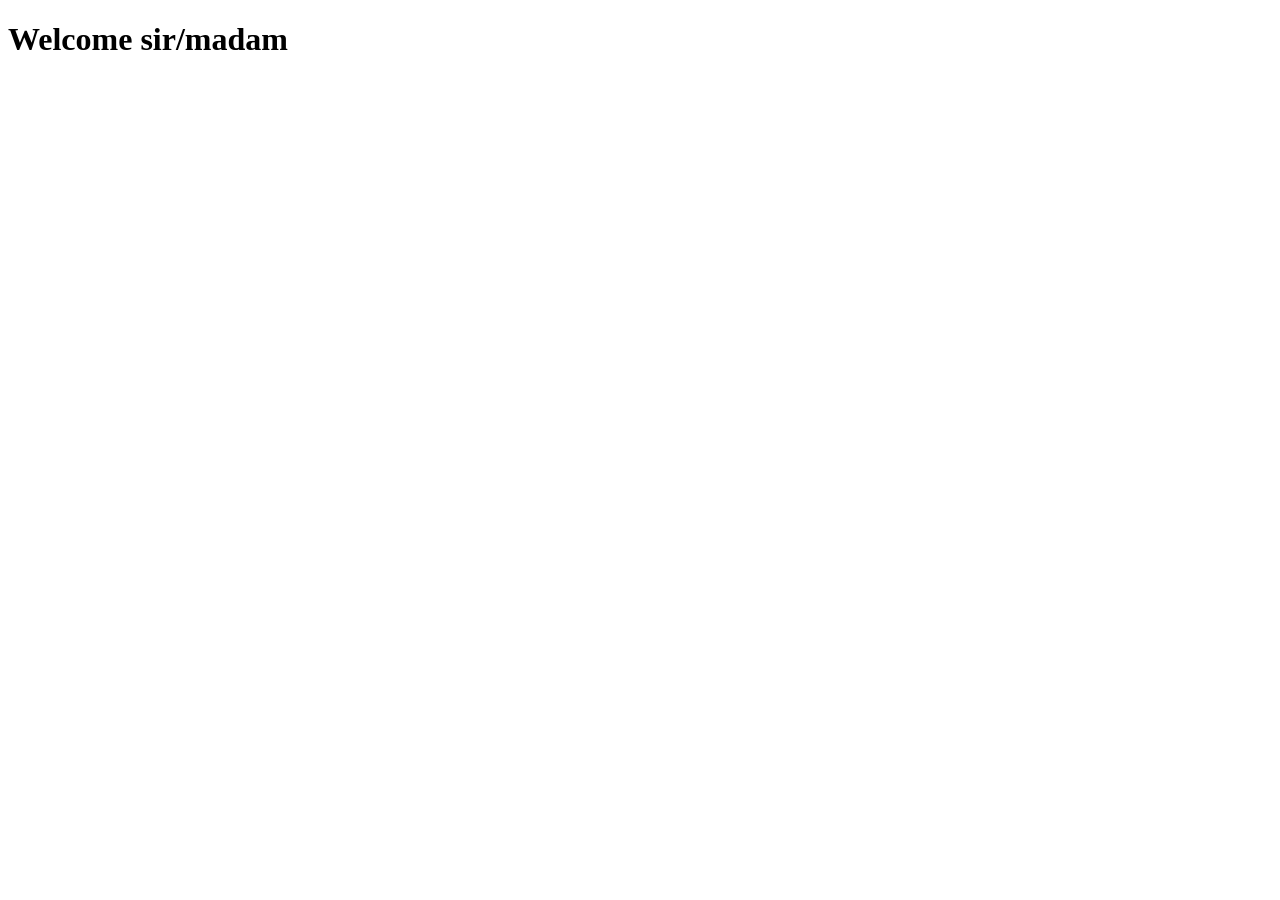
==== vip.html @ 20963baa "Login Page" ====
<!DOCTYPE html>
<html lang="en">
<head>
    <meta charset="UTF-8">
    <meta name="viewport" content="width=device-width, initial-scale=1.0">
    <title>Document</title>
</head>
<body>
    <h1>Welcome sir/madam</h1>
</body>
</html>
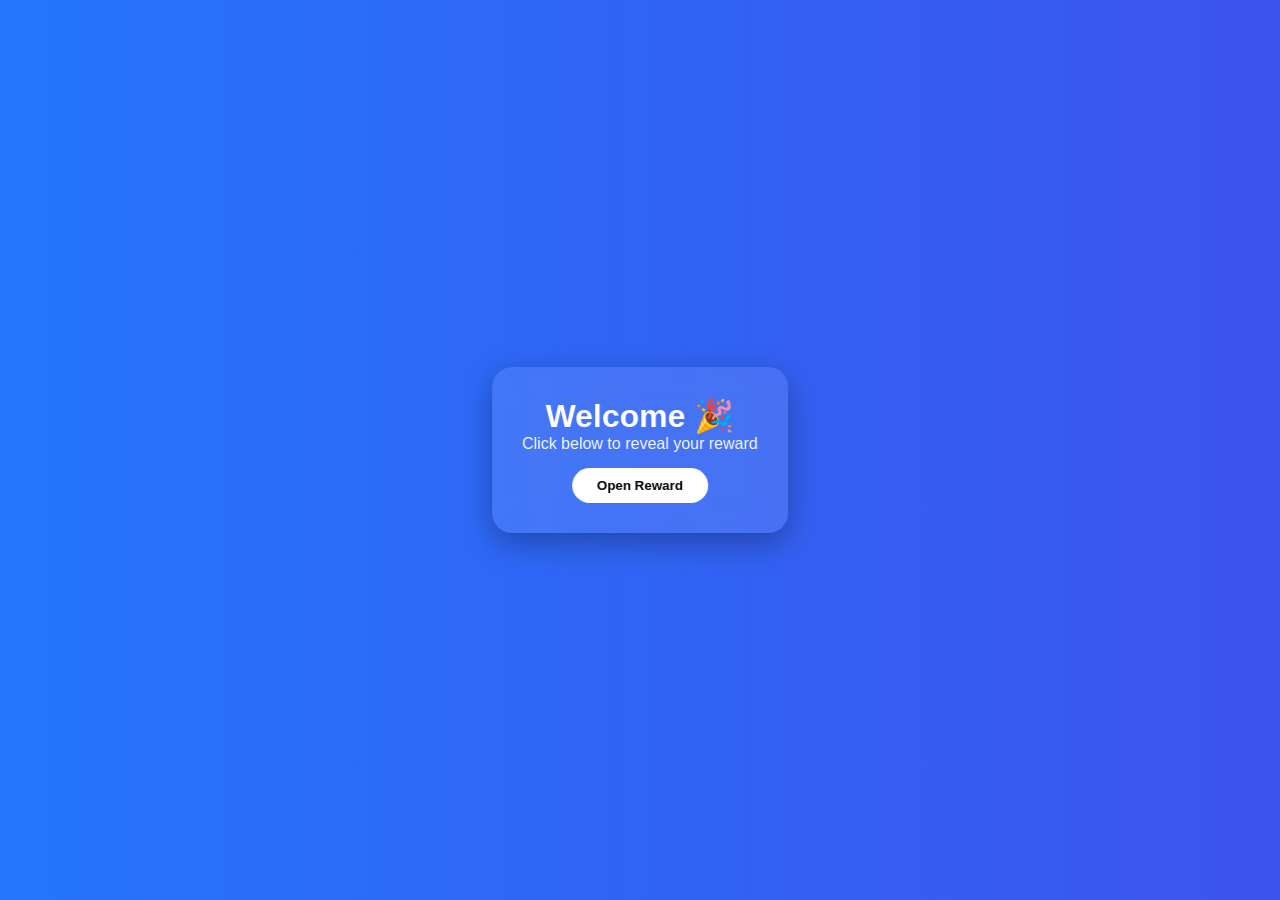
==== commit e11cf3a7: "First commit Login for reward" ====
--- a/vip.html
+++ b/vip.html
@@ -1,11 +1,33 @@
 <!DOCTYPE html>
 <html lang="en">
 <head>
-    <meta charset="UTF-8">
-    <meta name="viewport" content="width=device-width, initial-scale=1.0">
-    <title>Document</title>
+  <meta charset="UTF-8">
+  <title>Reward Welcome</title>
+  <link rel="stylesheet" href="stylee.css">
 </head>
 <body>
-    <h1>Welcome sir/madam</h1>
+
+<div class="background"></div>
+
+<!-- Welcome Screen -->
+<div class="container" id="welcomeBox">
+  <h1>Welcome 🎉</h1>
+  <p>Click below to reveal your reward</p>
+  <button onclick="showReward()">Open Reward</button>
+</div>
+
+<!-- Reward Screen -->
+<div class="reward hidden" id="rewardBox">
+  <h1>You smile, You lose</h1>
+
+  <video id="rewardVideo" controls autoplay>
+    <source src="assets/funny.mp4" type="video/mp4">
+    Your browser does not support video.
+  </video>
+
+  <p class="message"></p>
+</div>
+
+<script src="script.js"></script>
 </body>
 </html>
--- a/stylee.css
+++ b/stylee.css
@@ -0,0 +1,93 @@
+* {
+  margin: 0;
+  padding: 0;
+  box-sizing: border-box;
+  font-family: sans-serif;
+}
+
+body {
+  height: 100vh;
+  overflow: hidden;
+  color: white;
+}
+
+/* Background animation */
+.background {
+  position: absolute;
+  width: 100%;
+  height: 100%;
+  background: linear-gradient(270deg, #ff6a00, #6a11cb, #2575fc);
+  background-size: 600% 600%;
+  animation: moveBg 10s infinite;
+  z-index: -1;
+}
+
+@keyframes moveBg {
+  0% {background-position: 0%}
+  50% {background-position: 100%}
+  100% {background-position: 0%}
+}
+
+/* Center box */
+.container, .reward {
+  position: absolute;
+  top: 50%;
+  left: 50%;
+  transform: translate(-50%, -50%) scale(0.8);
+  text-align: center;
+  padding: 30px;
+  border-radius: 20px;
+  backdrop-filter: blur(15px);
+  background: rgba(255,255,255,0.1);
+  box-shadow: 0 10px 30px rgba(0,0,0,0.3);
+  opacity: 0;
+  animation: fadeIn 1s forwards;
+}
+
+@keyframes fadeIn {
+  to {
+    opacity: 1;
+    transform: translate(-50%, -50%) scale(1);
+  }
+}
+
+button {
+  margin-top: 15px;
+  padding: 10px 25px;
+  border: none;
+  border-radius: 20px;
+  background: white;
+  cursor: pointer;
+  font-weight: bold;
+  transition: 0.3s;
+}
+
+button:hover {
+  transform: scale(1.1);
+  background: #ff6a00;
+  color: white;
+}
+
+/* Reward image */
+.reward img {
+  width: 250px;
+  margin-top: 20px;
+  border-radius: 15px;
+  animation: pop 1s ease;
+}
+
+@keyframes pop {
+  0% {transform: scale(0);}
+  100% {transform: scale(1);}
+}
+
+.hidden {
+  display: none;
+}
+.reward video {
+  width: 300px;
+  margin-top: 20px;
+  border-radius: 15px;
+  box-shadow: 0 10px 25px rgba(0,0,0,0.4);
+  animation: pop 1s ease;
+}
